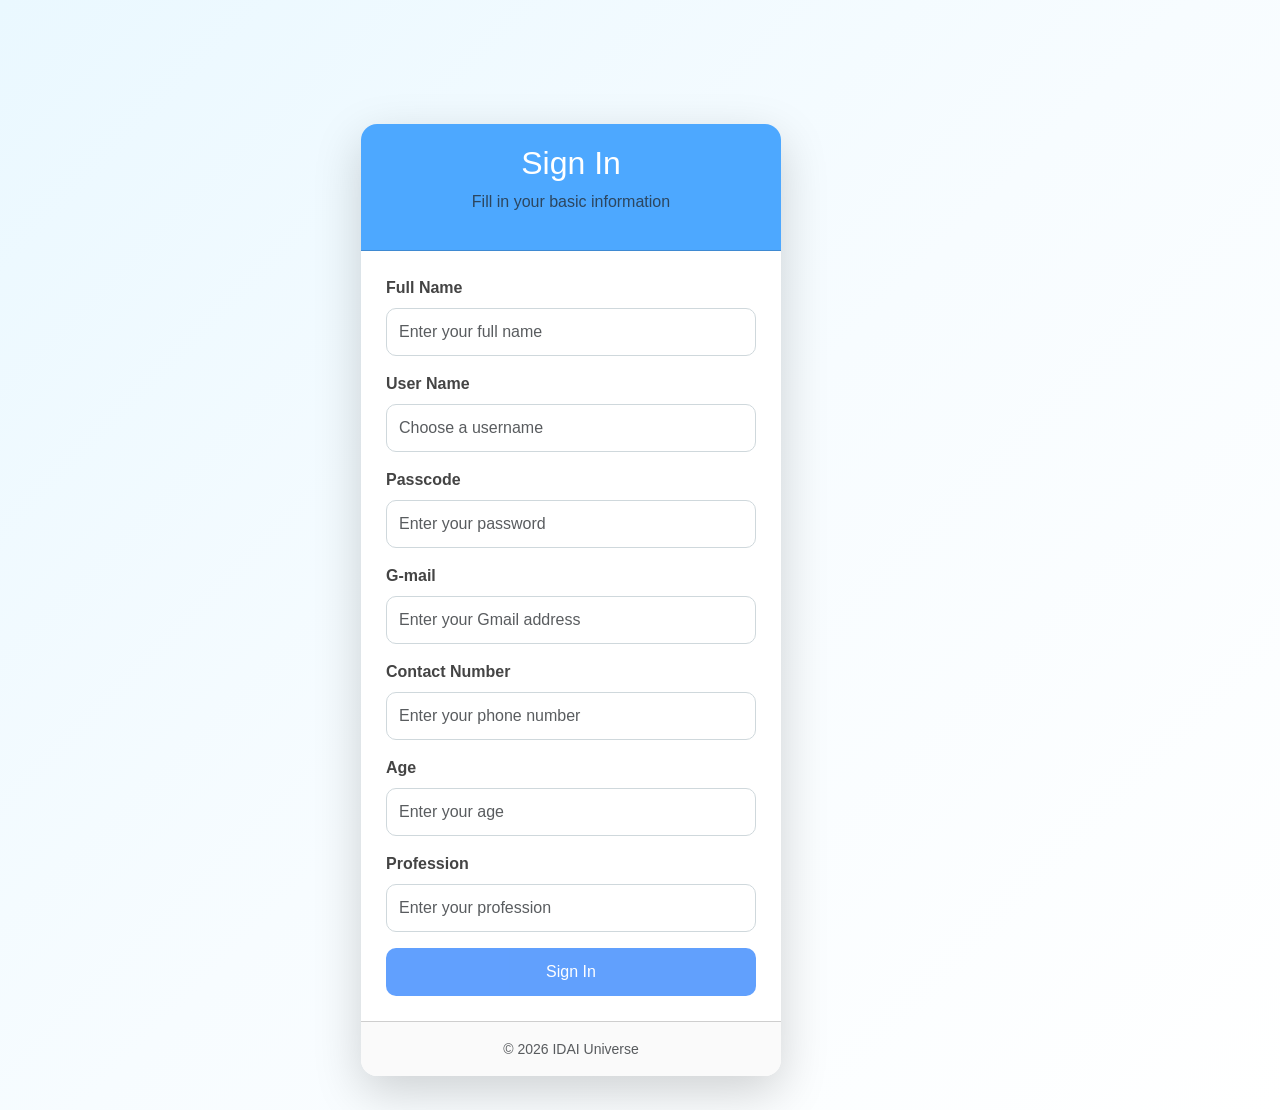
==== index.html @ aac7e61b "Add files via upload" ====
<!DOCTYPE html>
<html lang="en">
<head>
  <meta charset="UTF-8">
  <meta name="viewport" content="width=device-width, initial-scale=1">
  <title>Sign In - IDAI Universe</title>
  <!-- Bootstrap Latest CDN -->
  <link href="https://cdn.jsdelivr.net/npm/bootstrap@5.3.3/dist/css/bootstrap.min.css" rel="stylesheet">
  <link rel="stylesheet" href="style.css">
</head>
<body>
  <div class="container d-flex justify-content-center align-items-center vh-100">
    <div class="col-md-6">
      <div class="card shadow-lg">
        <div class="card-header text-center">
          <h2>Sign In</h2>
          <p class="text-muted">Fill in your basic information</p>
        </div>
        <div class="card-body">
          <form id="signInForm">
            <!-- Full Name -->
            <div class="mb-3">
              <label for="fullName" class="form-label">Full Name</label>
              <input type="text" class="form-control" id="fullName" placeholder="Enter your full name">
              <small class="text-danger d-none" id="errorFullName">Full name is required</small>
            </div>

            <!-- Username -->
            <div class="mb-3">
              <label for="username" class="form-label">User Name</label>
              <input type="text" class="form-control" id="username" placeholder="Choose a username">
              <small class="text-danger d-none" id="errorUsername">Username is required</small>
            </div>

            <!-- Passcode -->
            <div class="mb-3">
              <label for="passcode" class="form-label">Passcode</label>
              <input type="password" class="form-control" id="passcode" placeholder="Enter your password">
              <small class="text-danger d-none" id="errorPasscode">Passcode is required</small>
            </div>

            <!-- Gmail -->
            <div class="mb-3">
              <label for="gmail" class="form-label">G-mail</label>
              <input type="email" class="form-control" id="gmail" placeholder="Enter your Gmail address">
              <small class="text-danger d-none" id="errorGmail">Enter a valid Gmail address</small>
            </div>

            <!-- Contact Number -->
            <div class="mb-3">
              <label for="contactNumber" class="form-label">Contact Number</label>
              <input type="tel" class="form-control" id="contactNumber" placeholder="Enter your phone number">
              <small class="text-light d-none" id="errorContact">Contact number must be 11 digits</small>
            </div>

            <!-- Age -->
            <div class="mb-3">
              <label for="age" class="form-label">Age</label>
              <input type="number" class="form-control" id="age" placeholder="Enter your age">
              <small class="text-danger d-none" id="errorAge">Age is required</small>
            </div>

            <!-- Profession -->
            <div class="mb-3">
              <label for="profession" class="form-label">Profession</label>
              <input type="text" class="form-control" id="profession" placeholder="Enter your profession">
              <small class="text-danger d-none" id="errorProfession">Profession is required</small>
            </div>

            <!-- Submit Button -->
            <div class="d-grid">
              <button type="submit" class="btn btn-primary" id="submitBtn" disabled>Sign In</button>
            </div>
          </form>
        </div>
        <div class="card-footer text-center text-muted">
          <small>© 2026 IDAI Universe</small>
        </div>
      </div>
    </div>
  </div>

  <!-- Bootstrap JS Bundle -->
  <script src="https://cdn.jsdelivr.net/npm/bootstrap@5.3.3/dist/js/bootstrap.bundle.min.js"></script>
  <script src="script.js"></script>
</body>
</html>
---- style.css ----
body{
    font-family: Arial, sans-serif;
    margin:0;
    padding-top:150px !important;
    min-height:100vh;
    padding:60px 15px;
    background:linear-gradient(135deg,#eaf8ff,#f7fcff,#ffffff);
    display:flex;
    justify-content:center;
    align-items:flex-start;
}

.container{
    width:100%;
    display:flex;
    justify-content:center;
}

.card{
    width:100%;
    max-width:420px;
    border:none;
    border-radius:16px;
    background:#fff;
    box-shadow:0 10px 30px rgba(0,0,0,.12);
    overflow:hidden;
}

.card-header{
    background:#4da8ff;
    color:#fff;
    text-align:center;
    padding:20px;
}

.card-body{
    padding:25px;
}

.form-label{
    font-weight:600;
    color:#444;
}

.form-control{
    height:48px;
    border-radius:10px;
    border:1px solid #cfd8dc;
}

.form-control:focus{
    border-color:#4da8ff;
    box-shadow:0 0 8px rgba(77,168,255,.3);
}

.btn-primary{
    width:100%;
    height:48px;
    border:none;
    border-radius:10px;
    background:#4da8ff;
    transition:.3s;
}

.btn-primary:hover{
    background:#2f8df5;
}

.card-footer{
    background:#fafafa;
    text-align:center;
    padding:15px;
}

.card-footer a{
    text-decoration:none;
}

@media (max-width:1100px){

    body{
        padding:40px 12px;
    }

    .card{
        width:95% !important;
        min-width:420px;
        margin:auto !important;
    }

    .card-body{
        padding:20px;
    }

    .card-header{
        padding:18px;
    }
}
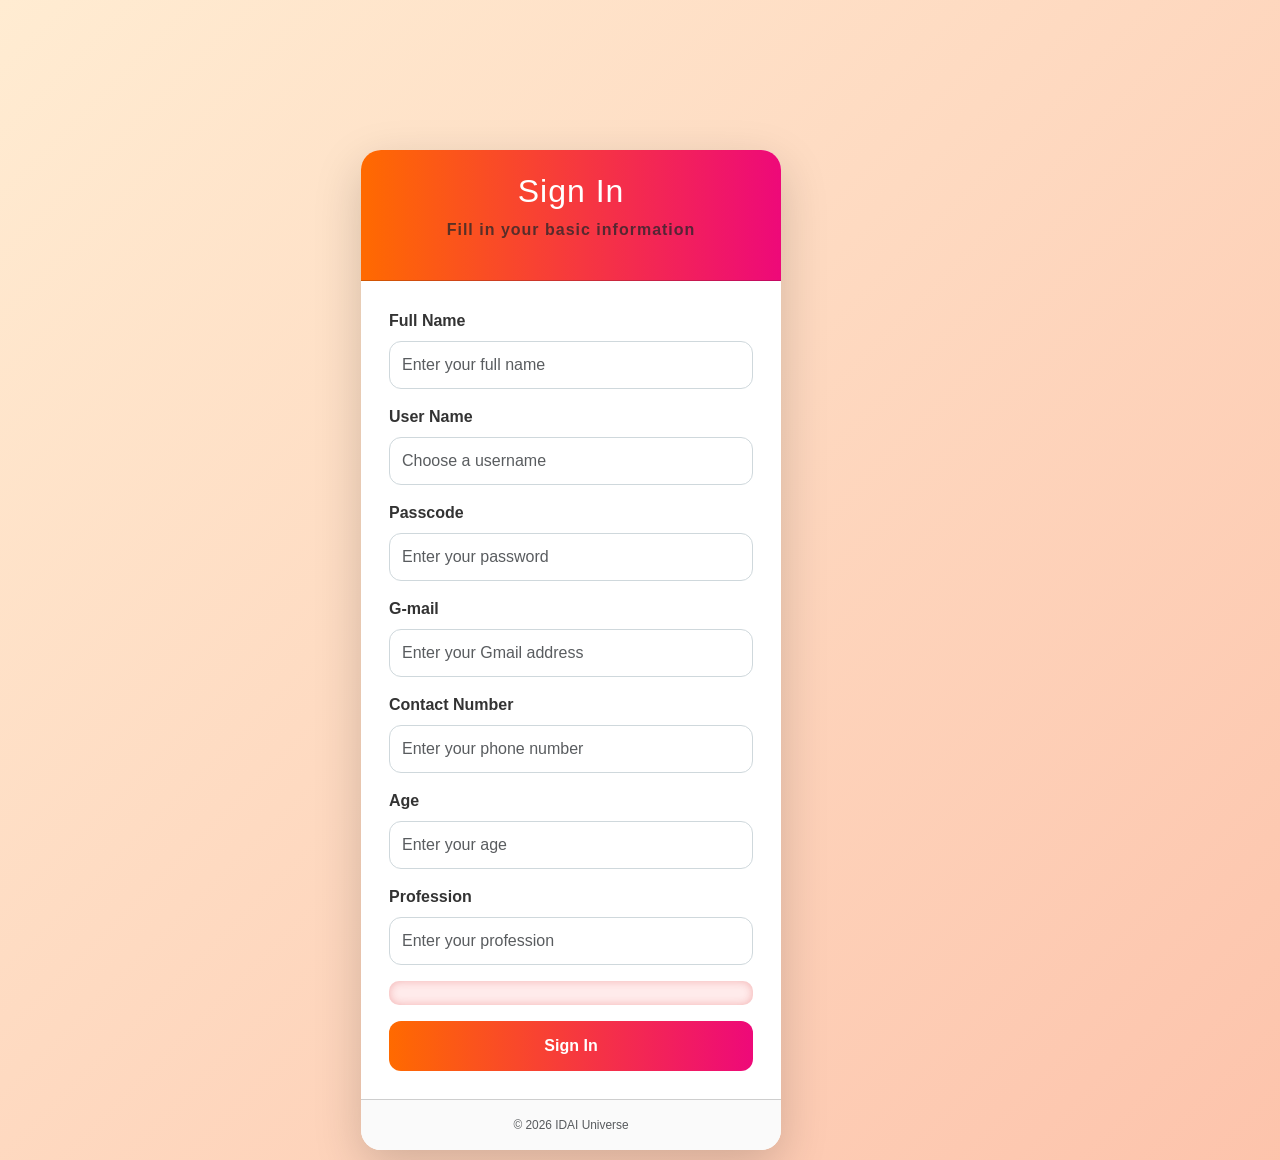
==== commit e1ecece4: "Add files via upload" ====
--- a/index.html
+++ b/index.html
@@ -22,55 +22,52 @@
             <div class="mb-3">
               <label for="fullName" class="form-label">Full Name</label>
               <input type="text" class="form-control" id="fullName" placeholder="Enter your full name">
-              <small class="text-danger d-none" id="errorFullName">Full name is required</small>
             </div>
 
             <!-- Username -->
             <div class="mb-3">
               <label for="username" class="form-label">User Name</label>
               <input type="text" class="form-control" id="username" placeholder="Choose a username">
-              <small class="text-danger d-none" id="errorUsername">Username is required</small>
             </div>
 
             <!-- Passcode -->
             <div class="mb-3">
               <label for="passcode" class="form-label">Passcode</label>
               <input type="password" class="form-control" id="passcode" placeholder="Enter your password">
-              <small class="text-danger d-none" id="errorPasscode">Passcode is required</small>
             </div>
 
             <!-- Gmail -->
             <div class="mb-3">
               <label for="gmail" class="form-label">G-mail</label>
               <input type="email" class="form-control" id="gmail" placeholder="Enter your Gmail address">
-              <small class="text-danger d-none" id="errorGmail">Enter a valid Gmail address</small>
             </div>
 
             <!-- Contact Number -->
             <div class="mb-3">
               <label for="contactNumber" class="form-label">Contact Number</label>
               <input type="tel" class="form-control" id="contactNumber" placeholder="Enter your phone number">
-              <small class="text-light d-none" id="errorContact">Contact number must be 11 digits</small>
             </div>
 
             <!-- Age -->
             <div class="mb-3">
               <label for="age" class="form-label">Age</label>
               <input type="number" class="form-control" id="age" placeholder="Enter your age">
-              <small class="text-danger d-none" id="errorAge">Age is required</small>
             </div>
 
             <!-- Profession -->
             <div class="mb-3">
               <label for="profession" class="form-label">Profession</label>
               <input type="text" class="form-control" id="profession" placeholder="Enter your profession">
-              <small class="text-danger d-none" id="errorProfession">Profession is required</small>
             </div>
+
+            <!-- Error Messages Placeholder -->
+            <div class="mb-3 text-danger" id="errorMessages"></div>
 
             <!-- Submit Button -->
             <div class="d-grid">
-              <button type="submit" class="btn btn-primary" id="submitBtn" disabled>Sign In</button>
+              <button type="submit" class="btn btn-primary" id="submitBtn">Sign In</button>
             </div>
+
           </form>
         </div>
         <div class="card-footer text-center text-muted">
--- a/style.css
+++ b/style.css
@@ -1,98 +1,170 @@
-body{
-    font-family: Arial, sans-serif;
-    margin:0;
-    padding-top:150px !important;
-    min-height:100vh;
-    padding:60px 15px;
-    background:linear-gradient(135deg,#eaf8ff,#f7fcff,#ffffff);
-    display:flex;
-    justify-content:center;
-    align-items:flex-start;
+/* Global body styling */
+body {
+    font-family: 'Segoe UI', Tahoma, Geneva, Verdana, sans-serif;
+    margin: 0;
+    padding-top: 200px !important;
+    min-height: 100vh;
+    padding: 60px 15px;
+    background: linear-gradient(135deg, #ffecd2, #fcb69f, #a1c4fd, #c2e9fb);
+    background-size: 400% 400%;
+    animation: gradientBG 18s ease infinite;
+    display: flex;
+    justify-content: center;
+    align-items: flex-start;
 }
 
-.container{
-    width:100%;
-    display:flex;
-    justify-content:center;
+/* Gradient animation */
+@keyframes gradientBG {
+    0% { background-position: 0% 50%; }
+    50% { background-position: 100% 50%; }
+    100% { background-position: 0% 50%; }
 }
 
-.card{
-    width:100%;
-    max-width:420px;
-    border:none;
-    border-radius:16px;
-    background:#fff;
-    box-shadow:0 10px 30px rgba(0,0,0,.12);
-    overflow:hidden;
+.container {
+    width: 100%;
+    display: flex;
+    justify-content: center;
 }
 
-.card-header{
-    background:#4da8ff;
-    color:#fff;
-    text-align:center;
-    padding:20px;
+.card {
+    width: 100%;
+    max-width: 420px;
+    border: none;
+    border-radius: 20px;
+    background: #ffffff;
+    box-shadow: 0 15px 40px rgba(0,0,0,.15);
+    overflow: hidden;
+    transition: transform 0.4s ease, box-shadow 0.4s ease;
 }
 
-.card-body{
-    padding:25px;
+.card:hover {
+    transform: translateY(-8px);
+    box-shadow: 0 25px 50px rgba(0,0,0,.25);
 }
 
-.form-label{
-    font-weight:600;
-    color:#444;
+.card-header {
+    background: linear-gradient(90deg, #ff6a00, #ee0979);
+    color: #fff;
+    text-align: center;
+    padding: 22px;
+    font-weight: bold;
+    letter-spacing: 1px;
 }
 
-.form-control{
-    height:48px;
-    border-radius:10px;
-    border:1px solid #cfd8dc;
+.card-body {
+    padding: 28px;
 }
 
-.form-control:focus{
-    border-color:#4da8ff;
-    box-shadow:0 0 8px rgba(77,168,255,.3);
+.form-label {
+    font-weight: 600;
+    color: #333;
 }
 
-.btn-primary{
-    width:100%;
-    height:48px;
-    border:none;
-    border-radius:10px;
-    background:#4da8ff;
-    transition:.3s;
+.form-control {
+    height: 48px;
+    border-radius: 12px;
+    border: 1px solid #cfd8dc;
+    transition: all 0.3s ease;
 }
 
-.btn-primary:hover{
-    background:#2f8df5;
+.form-control:focus {
+    border-color: #ee0979;
+    box-shadow: 0 0 10px rgba(238, 9, 121, 0.4);
 }
 
-.card-footer{
-    background:#fafafa;
-    text-align:center;
-    padding:15px;
+/* Button */
+.btn-primary {
+    width: 100%;
+    height: 50px;
+    border: none;
+    border-radius: 12px;
+    background: linear-gradient(90deg, #ff6a00, #ee0979);
+    font-weight: bold;
+    transition: transform 0.3s ease, box-shadow 0.3s ease;
 }
 
-.card-footer a{
-    text-decoration:none;
+.btn-primary:hover {
+    transform: scale(1.05);
+    box-shadow: 0 10px 20px rgba(238, 9, 121, 0.5);
 }
 
-@media (max-width:1100px){
+/* Footer */
+.card-footer {
+    background: #fafafa;
+    text-align: center;
+    padding: 15px;
+    font-size: 0.85rem;
+    color: #555;
+}
 
-    body{
-        padding:40px 12px;
+/* Error div styling */
+#errorMessages {
+    margin-bottom: 15px;
+    padding: 12px;
+    border-radius: 10px;
+    background: rgba(255, 0, 0, 0.08);
+    color: #d32f2f;
+    font-size: 0.9rem;
+    font-weight: 600;
+    text-align: center;
+    box-shadow: inset 0 0 8px rgba(211, 47, 47, 0.3);
+}
+
+/* Neon glow effect when valid */
+.btn-glow {
+    background: linear-gradient(90deg, #00f260, #0575e6);
+    box-shadow: 0 0 20px #00f260, 0 0 40px #0575e6;
+    animation: glowPulse 1.5s infinite alternate;
+}
+
+@keyframes glowPulse {
+    from {
+        box-shadow: 0 0 10px #00f260, 0 0 20px #0575e6;
+    }
+    to {
+        box-shadow: 0 0 25px #00f260, 0 0 50px #0575e6;
+    }
+}
+
+/* Media query for screens below 1100px */
+@media (max-width: 1100px) {
+    body {
+        padding: 40px 20px;
+        font-size: 14px;
     }
 
-    .card{
-        width:95% !important;
-        min-width:420px;
-        margin:auto !important;
+    .card {
+        width: 95% !important;
+        margin: 0 auto !important;
+        border-radius: 16px;
+        box-shadow: none;
     }
 
-    .card-body{
-        padding:20px;
+    .card-body {
+        padding: 20px;
     }
 
-    .card-header{
-        padding:18px;
+    .card-header {
+        padding: 18px;
+        font-size: 1.4rem;
     }
-}+
+    .form-label {
+        font-size: 0.9rem;
+    }
+
+    .form-control {
+        font-size: 0.9rem;
+        padding: 8px;
+    }
+
+    .btn-primary {
+        font-size: 1rem;
+        padding: 10px;
+    }
+
+    #errorMessages {
+        font-size: 0.8rem;
+        padding: 10px;
+    }
+}
